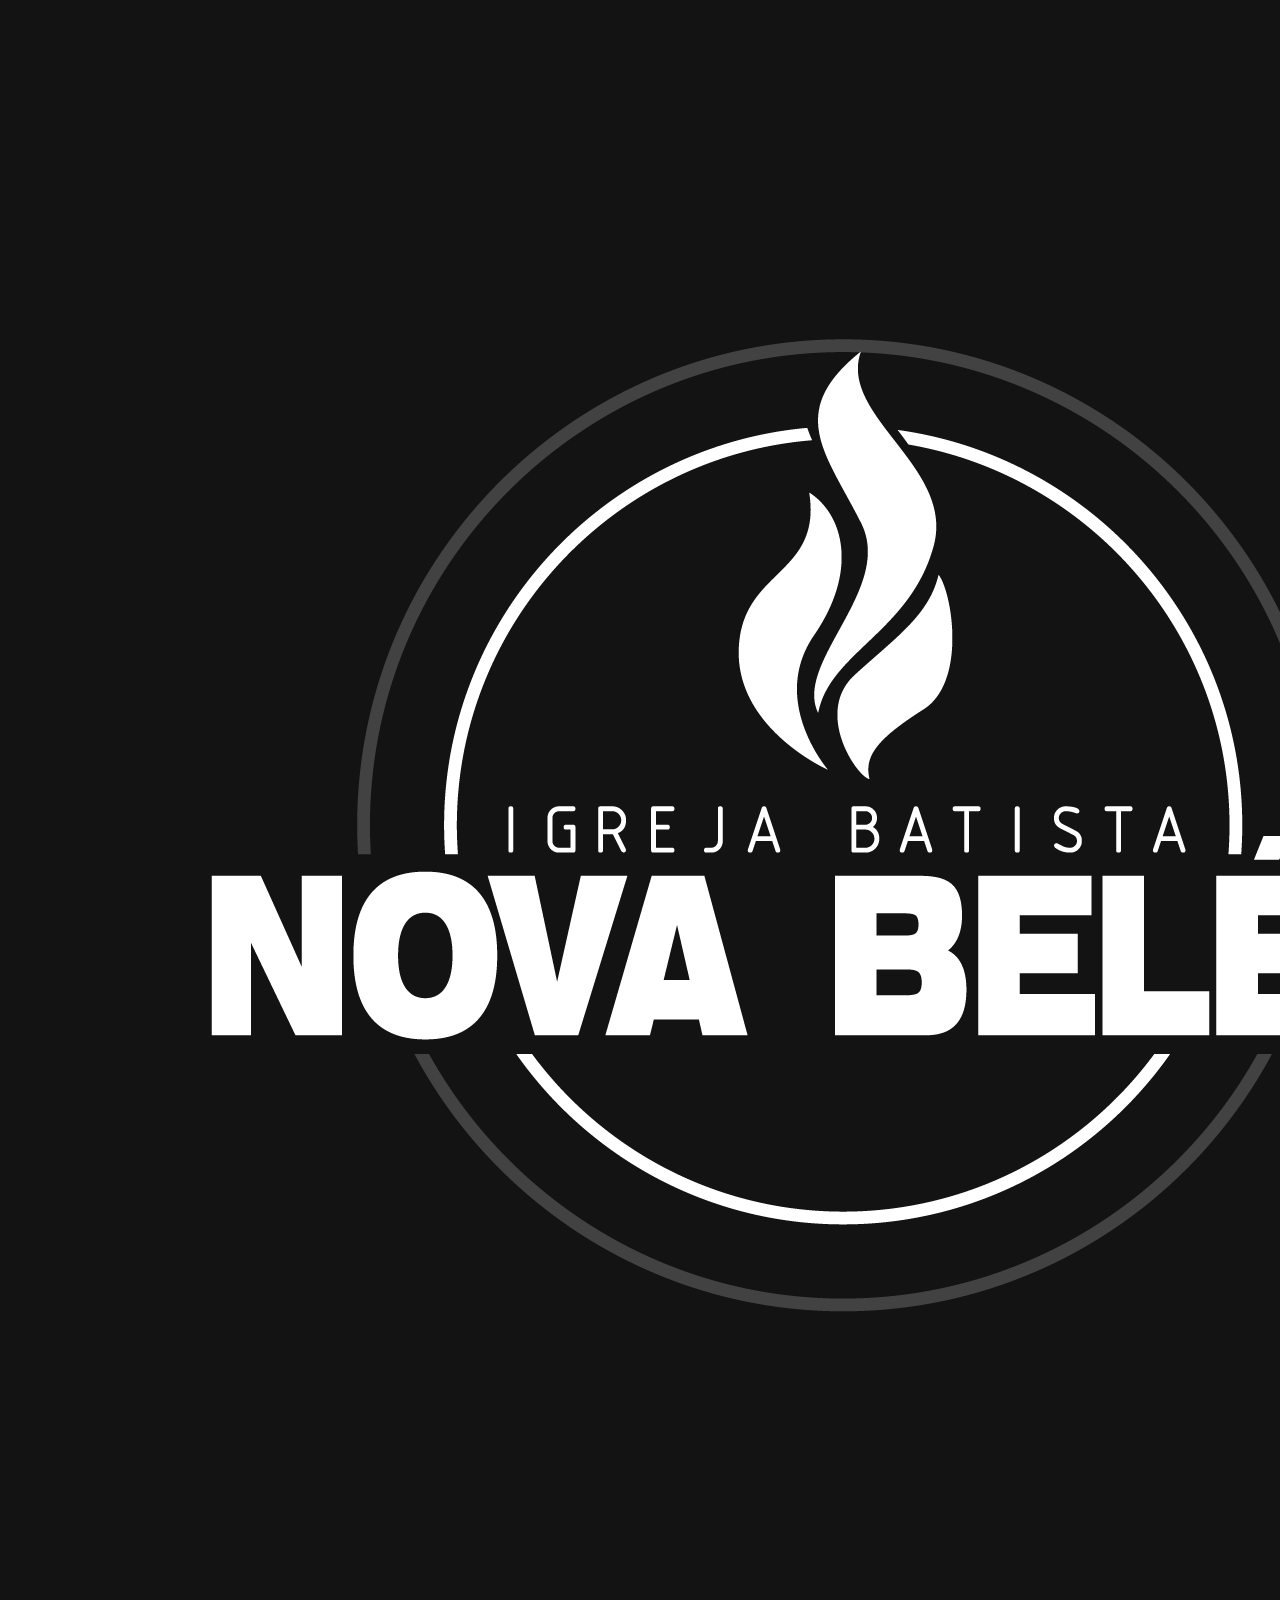
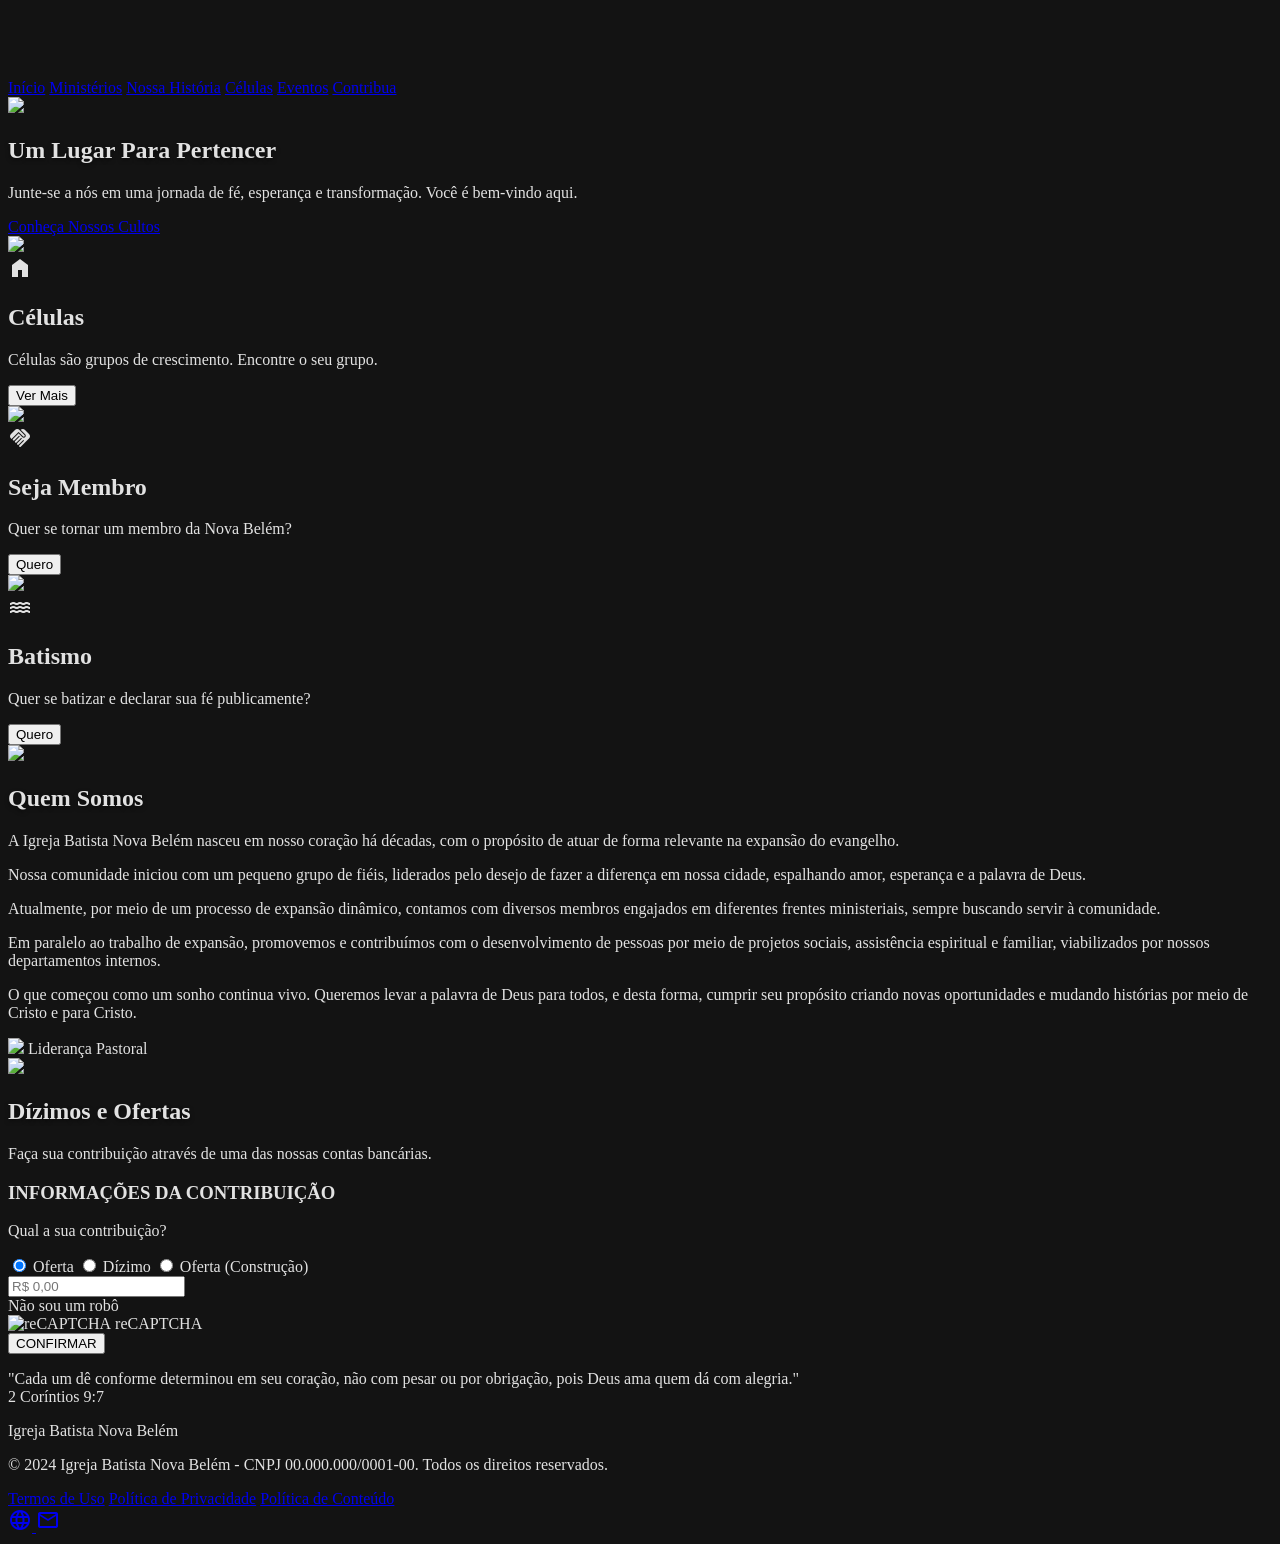
==== index.html @ 1663e481 "first commit" ====
<!DOCTYPE html><html class="dark" lang="pt-BR"><head>
<meta charset="utf-8">
<meta content="width=device-width, initial-scale=1.0" name="viewport">
<title>Igreja Batista Nova Belém - Início</title>
<script src="https://cdn.tailwindcss.com?plugins=forms,container-queries"></script>
<link href="https://fonts.googleapis.com/css2?family=Anybody:wght@700;800&amp;family=Inter:wght@400;600;700&amp;display=swap" rel="stylesheet">
<link href="https://fonts.googleapis.com/css2?family=Material+Symbols+Outlined:wght,FILL@100..700,0..1&amp;display=swap" rel="stylesheet">
<link href="https://fonts.googleapis.com/css2?family=Material+Symbols+Outlined:wght,FILL@100..700,0..1&amp;display=swap" rel="stylesheet">
<script id="tailwind-config">
        tailwind.config = {
          darkMode: "class",
          theme: {
            extend: {
              "colors": {
                      "on-tertiary-fixed-variant": "#474746",
                      "status-success": "#2ECC71",
                      "tertiary-container": "#b7b5b5",
                      "on-tertiary": "#313030",
                      "primary-container": "#e6ac2e",
                      "tertiary": "#d3d0d0",
                      "on-secondary-fixed": "#1a1c1c",
                      "tertiary-fixed-dim": "#c8c6c5",
                      "on-primary": "#412d00",
                      "on-error": "#690005",
                      "tertiary-fixed": "#e5e2e1",
                      "secondary-container": "#454747",
                      "surface-tint": "#f9bd3e",
                      "surface": "#131313",
                      "on-secondary-fixed-variant": "#454747",
                      "surface-container-highest": "#353535",
                      "inverse-surface": "#e2e2e2",
                      "on-primary-fixed-variant": "#5e4200",
                      "on-secondary-container": "#b4b5b5",
                      "on-error-container": "#ffdad6",
                      "inverse-on-surface": "#303030",
                      "outline": "#9c8f7b",
                      "surface-bright": "#393939",
                      "secondary": "#c6c6c7",
                      "background": "#131313",
                      "surface-dark": "#121212",
                      "secondary-fixed-dim": "#c6c6c7",
                      "surface-dim": "#131313",
                      "on-primary-fixed": "#271900",
                      "on-background": "#e2e2e2",
                      "error-container": "#93000a",
                      "surface-container-low": "#1b1b1b",
                      "primary": "#ffc960",
                      "error": "#ffb4ab",
                      "surface-container": "#1f1f1f",
                      "secondary-fixed": "#e2e2e2",
                      "inverse-primary": "#7c5800",
                      "on-surface": "#e2e2e2",
                      "on-tertiary-container": "#474747",
                      "status-error": "#FF4D4D",
                      "gold-muted": "#B38624",
                      "on-tertiary-fixed": "#1c1b1b",
                      "primary-fixed": "#ffdea6",
                      "primary-fixed-dim": "#f9bd3e",
                      "outline-variant": "#504534",
                      "on-primary-container": "#5e4200",
                      "surface-container-lowest": "#0e0e0e",
                      "gold-accent": "#E6AC2E",
                      "on-secondary": "#2f3131",
                      "on-surface-variant": "#d4c4ae",
                      "surface-container-high": "#2a2a2a",
                      "surface-variant": "#353535"
              },
              "borderRadius": {
                      "DEFAULT": "0.25rem",
                      "lg": "0.5rem",
                      "xl": "0.75rem",
                      "full": "9999px"
              },
              "spacing": {
                      "stack-md": "16px",
                      "gutter": "24px",
                      "stack-sm": "8px",
                      "section-padding-mobile": "40px",
                      "container-max": "1200px",
                      "section-padding-desktop": "80px",
                      "stack-lg": "32px"
              },
              "fontFamily": {
                      "body-md": [
                              "Inter"
                      ],
                      "headline-xl-mobile": [
                              "Anybody"
                      ],
                      "display-lg": [
                              "Anybody"
                      ],
                      "headline-md": [
                              "Anybody"
                      ],
                      "nav-link": [
                              "Inter"
                      ],
                      "label-bold": [
                              "Inter"
                      ],
                      "headline-xl": [
                              "Anybody"
                      ],
                      "body-lg": [
                              "Inter"
                      ]
              },
              "fontSize": {
                      "body-md": [
                              "16px",
                              {
                                      "lineHeight": "1.6",
                                      "fontWeight": "400"
                              }
                      ],
                      "headline-xl-mobile": [
                              "32px",
                              {
                                      "lineHeight": "1.2",
                                      "fontWeight": "800"
                              }
                      ],
                      "display-lg": [
                              "64px",
                              {
                                      "lineHeight": "1.1",
                                      "letterSpacing": "-0.02em",
                                      "fontWeight": "800"
                              }
                      ],
                      "headline-md": [
                              "24px",
                              {
                                      "lineHeight": "1.3",
                                      "fontWeight": "700"
                              }
                      ],
                      "nav-link": [
                              "14px",
                              {
                                      "lineHeight": "1.0",
                                      "letterSpacing": "0.05em",
                                      "fontWeight": "600"
                              }
                      ],
                      "label-bold": [
                              "14px",
                              {
                                      "lineHeight": "1.2",
                                      "fontWeight": "700"
                              }
                      ],
                      "headline-xl": [
                              "48px",
                              {
                                      "lineHeight": "1.2",
                                      "letterSpacing": "-0.01em",
                                      "fontWeight": "800"
                              }
                      ],
                      "body-lg": [
                              "18px",
                              {
                                      "lineHeight": "1.6",
                                      "fontWeight": "400"
                              }
                      ]
              }
      },
          },
        }
    </script>
<style>
        body {
            background-color: #131313;
            color: #e2e2e2;
        }
        .text-shadow {
            text-shadow: 0 2px 4px rgba(0,0,0,0.5);
        }
    </style>
</head>
<body class="bg-background text-on-background font-body-md antialiased">
<!-- TopNavBar -->
<header class="bg-background dark:bg-background border-b border-outline-variant dark:border-outline-variant sticky top-0 z-50">
        <div class="flex flex-col items-center w-full max-w-container-max mx-auto px-gutter py-4 md:py-8">
                <a class="font-display-lg text-headline-md text-on-surface dark:text-on-surface text-center block w-full mb-4 md:mb-8 hover:text-primary transition-colors" href="index.html">
                        <img src="./assets/images/logo.png" alt="Logo da Igreja Batista" class="mx-auto w-32 md:w-40" />
                </a>
                <nav class="flex flex-row flex-wrap items-center justify-center gap-6">
                        <a class="font-nav-link text-nav-link uppercase tracking-widest text-primary font-bold border-b-2 border-primary pb-1 transition-colors" href="index.html">Início</a>
                        <a class="font-nav-link text-nav-link uppercase tracking-widest text-on-surface dark:text-on-surface hover:text-gold-accent transition-all duration-300" href="ministerios.html">Ministérios</a>
                        <a class="font-nav-link text-nav-link uppercase tracking-widest text-on-surface dark:text-on-surface hover:text-gold-accent transition-all duration-300" href="nossa-historia.html">Nossa História</a>
                        <a class="font-nav-link text-nav-link uppercase tracking-widest text-on-surface dark:text-on-surface hover:text-gold-accent transition-all duration-300" href="celulas.html">Células</a>
                        <a class="font-nav-link text-nav-link uppercase tracking-widest text-on-surface dark:text-on-surface hover:text-gold-accent transition-all duration-300" href="eventos.html">Eventos</a>
                        <a class="font-nav-link text-nav-link uppercase tracking-widest text-on-surface dark:text-on-surface hover:text-gold-accent transition-all duration-300" href="contribua.html">Contribua</a>
                </nav>
        </div>
</header>
<!-- Hero Section -->
<section class="relative w-full h-[600px] md:h-[800px] overflow-hidden">
<div class="absolute inset-0 bg-black/60 z-10"></div>
<img class="absolute inset-0 w-full h-full object-cover" data-alt="A cinematic, wide-angle shot of a large, modern church congregation during worship. The room is dimly lit, emphasizing the bright, colorful stage lights in the background. Silhouettes of hands are raised in the foreground, expressing devotion. The atmosphere is powerful, spiritual, and contemporary, capturing a moment of intense collective faith." src="https://lh3.googleusercontent.com/aida-public/[base64]">
<div class="relative z-20 flex flex-col items-center justify-center h-full px-4 text-center">
<h1 class="font-headline-xl text-headline-xl text-white text-shadow mb-stack-md uppercase tracking-tight">Um Lugar Para Pertencer</h1>
<p class="font-body-lg text-body-lg text-gray-200 max-w-2xl mx-auto mb-stack-lg">Junte-se a nós em uma jornada de fé, esperança e transformação. Você é bem-vindo aqui.</p>
<a class="bg-primary text-on-primary font-label-bold text-label-bold uppercase py-3 px-8 rounded-DEFAULT hover:bg-primary-fixed-dim transition-colors" href="#">Conheça Nossos Cultos</a>
</div>
</section>
<!-- Cards Section (Bento/Vertical Style) -->
<section class="py-section-padding-mobile md:py-section-padding-desktop px-gutter max-w-container-max mx-auto">
<div class="grid grid-cols-1 md:grid-cols-3 gap-0">
<!-- Card 1: Células -->
<div class="relative group h-[500px] overflow-hidden cursor-pointer">
<div class="absolute inset-0 bg-black/50 group-hover:bg-black/40 transition-colors z-10"></div>
<img class="absolute inset-0 w-full h-full object-cover group-hover:scale-105 transition-transform duration-700" data-alt="A joyful group of young adults gathered outdoors, smiling and laughing together. They are casually dressed, representing a casual cell group meeting or church youth group. The lighting is natural and bright, conveying a sense of community, friendship, and welcoming atmosphere." src="https://lh3.googleusercontent.com/aida-public/[base64]">
<div class="relative z-20 flex flex-col items-center justify-between h-full p-8 text-center">
<div class="flex flex-col items-center">
<span class="material-symbols-outlined text-[48px] text-primary mb-4" data-icon="home" data-weight="fill" style="font-variation-settings: &quot;FILL&quot; 1;">home</span>
<h2 class="font-headline-md text-headline-md text-white uppercase tracking-wider mb-2">Células</h2>
<p class="font-body-md text-body-md text-gray-200 max-w-xs">Células são grupos de crescimento. Encontre o seu grupo.</p>
</div>
<button class="bg-white text-surface font-label-bold text-label-bold uppercase py-2 px-6 rounded-full hover:bg-gray-200 transition-colors">Ver Mais</button>
</div>
</div>
<!-- Card 2: Membro -->
<div class="relative group h-[500px] overflow-hidden cursor-pointer">
<div class="absolute inset-0 bg-black/60 group-hover:bg-black/50 transition-colors z-10"></div>
<img class="absolute inset-0 w-full h-full object-cover group-hover:scale-105 transition-transform duration-700" data-alt="A vibrant indoor church event with a large crowd celebrating. Confetti is falling through the air, caught in bright theatrical lighting. People have their hands raised in joy and worship. The mood is energetic, celebratory, and deeply moving, fitting for a membership or baptism celebration." src="https://lh3.googleusercontent.com/aida-public/[base64]">
<div class="relative z-20 flex flex-col items-center justify-between h-full p-8 text-center">
<div class="flex flex-col items-center">
<span class="material-symbols-outlined text-[48px] text-primary mb-4" data-icon="handshake" data-weight="fill" style="font-variation-settings: &quot;FILL&quot; 1;">handshake</span>
<h2 class="font-headline-md text-headline-md text-white uppercase tracking-wider mb-2">Seja Membro</h2>
<p class="font-body-md text-body-md text-gray-200 max-w-xs">Quer se tornar um membro da Nova Belém?</p>
</div>
<button class="bg-white text-surface font-label-bold text-label-bold uppercase py-2 px-6 rounded-full hover:bg-gray-200 transition-colors">Quero</button>
</div>
</div>
<!-- Card 3: Batismo -->
<div class="relative group h-[500px] overflow-hidden cursor-pointer">
<div class="absolute inset-0 bg-black/50 group-hover:bg-black/40 transition-colors z-10"></div>
<img class="absolute inset-0 w-full h-full object-cover group-hover:scale-105 transition-transform duration-700" data-alt="An emotional outdoor baptism scene. A young woman is emerging from the water with her arms raised in pure joy and relief, wearing a dark t-shirt. A pastor stands beside her, smiling. The background shows a crowd of supporters and a cloudy but bright sky, capturing a profound spiritual milestone." src="https://lh3.googleusercontent.com/aida-public/[base64]">
<div class="relative z-20 flex flex-col items-center justify-between h-full p-8 text-center">
<div class="flex flex-col items-center">
<span class="material-symbols-outlined text-[48px] text-primary mb-4" data-icon="water" data-weight="fill" style="font-variation-settings: &quot;FILL&quot; 1;">water</span>
<h2 class="font-headline-md text-headline-md text-white uppercase tracking-wider mb-2">Batismo</h2>
<p class="font-body-md text-body-md text-gray-200 max-w-xs">Quer se batizar e declarar sua fé publicamente?</p>
</div>
<button class="bg-white text-surface font-label-bold text-label-bold uppercase py-2 px-6 rounded-full hover:bg-gray-200 transition-colors">Quero</button>
</div>
</div>
</div>
</section>
<!-- Quem Somos Section -->
<section class="bg-surface-container-low py-section-padding-mobile md:py-section-padding-desktop">
<div class="relative h-[250px] mb-12 flex items-center justify-center overflow-hidden">
<div class="absolute inset-0 bg-black/70 z-10"></div>
<img class="absolute inset-0 w-full h-full object-cover" data-alt="A wide, panoramic view of a modern church stage from the perspective of the audience. Blue cinematic lighting bathes the stage where a worship band is playing. The silhouettes of the seated congregation fill the foreground. The aesthetic is contemporary, reverent, and visually striking." src="https://lh3.googleusercontent.com/aida-public/[base64]">
<h2 class="relative z-20 font-headline-xl text-headline-xl text-white uppercase tracking-widest text-shadow">Quem Somos</h2>
</div>
<div class="max-w-container-max mx-auto px-gutter grid grid-cols-1 lg:grid-cols-2 gap-12 items-center">
<div class="space-y-6 text-on-surface-variant font-body-md text-body-md">
<p class="">A Igreja Batista Nova Belém nasceu em nosso coração há décadas, com o propósito de atuar de forma relevante na expansão do evangelho.</p>
<p class="">Nossa comunidade iniciou com um pequeno grupo de fiéis, liderados pelo desejo de fazer a diferença em nossa cidade, espalhando amor, esperança e a palavra de Deus.</p>
<p class="">Atualmente, por meio de um processo de expansão dinâmico, contamos com diversos membros engajados em diferentes frentes ministeriais, sempre buscando servir à comunidade.</p>
<p class="">Em paralelo ao trabalho de expansão, promovemos e contribuímos com o desenvolvimento de pessoas por meio de projetos sociais, assistência espiritual e familiar, viabilizados por nossos departamentos internos.</p>
<p class="">O que começou como um sonho continua vivo. Queremos levar a palavra de Deus para todos, e desta forma, cumprir seu propósito criando novas oportunidades e mudando histórias por meio de Cristo e para Cristo.</p>
</div>
<div class="flex flex-col items-center">
<img class="w-full rounded-DEFAULT shadow-lg mb-4 object-cover h-[400px]" data-alt="A high-quality portrait of a male church pastor speaking passionately on stage. He is holding a microphone, smiling warmly, and engaging with the audience. He wears a simple, dark, long-sleeved shirt. The background is blurred, focusing entirely on his expressive and welcoming demeanor." src="https://lh3.googleusercontent.com/aida-public/[base64]">
<span class="font-label-bold text-label-bold text-on-surface-variant italic">Liderança Pastoral</span>
</div>
</div>
</section>
<!-- Dízimos e Ofertas Section -->
<section class="py-section-padding-mobile md:py-section-padding-desktop bg-background border-t border-surface-container-highest">
<div class="relative h-[200px] mb-12 flex items-center justify-center overflow-hidden">
<div class="absolute inset-0 bg-black/80 z-10"></div>
<img class="absolute inset-0 w-full h-full object-cover" data-alt="A close-up, dramatic shot of hands holding an offering plate or basket. The lighting is low-key, focusing on the gesture of giving. The background is completely dark, emphasizing the solemnity and devotion of the act of offering within a church setting." src="https://lh3.googleusercontent.com/aida-public/[base64]">
<h2 class="relative z-20 font-headline-xl text-headline-xl text-white uppercase tracking-widest text-shadow">Dízimos e Ofertas</h2>
</div>
<div class="max-w-3xl mx-auto px-gutter text-center">
<p class="font-body-md text-body-md text-on-surface-variant mb-12">Faça sua contribuição através de uma das nossas contas bancárias.</p>
<div class="bg-surface-container p-8 rounded-lg max-w-2xl mx-auto mb-16 text-left">
    <h3 class="font-headline-md text-headline-md text-white text-center uppercase tracking-widest mb-8">INFORMAÇÕES DA CONTRIBUIÇÃO</h3>
    
    <form class="space-y-6">
        <div class="space-y-4">
            <p class="font-label-bold text-label-bold text-white">Qual a sua contribuição?</p>
            <div class="flex flex-wrap gap-6">
                <label class="flex items-center space-x-2 cursor-pointer group">
                    <input type="radio" name="contribution_type" value="oferta" class="w-4 h-4 border-2 border-white bg-transparent checked:bg-primary checked:border-primary focus:ring-0 focus:ring-offset-0 transition-all" checked="">
                    <span class="font-body-md text-white group-hover:text-primary transition-colors">Oferta</span>
                </label>
                <label class="flex items-center space-x-2 cursor-pointer group">
                    <input type="radio" name="contribution_type" value="dizimo" class="w-4 h-4 border-2 border-white bg-transparent checked:bg-primary checked:border-primary focus:ring-0 focus:ring-offset-0 transition-all">
                    <span class="font-body-md text-white group-hover:text-primary transition-colors">Dízimo</span>
                </label>
                <label class="flex items-center space-x-2 cursor-pointer group">
                    <input type="radio" name="contribution_type" value="construcao" class="w-4 h-4 border-2 border-white bg-transparent checked:bg-primary checked:border-primary focus:ring-0 focus:ring-offset-0 transition-all">
                    <span class="font-body-md text-white group-hover:text-primary transition-colors">Oferta (Construção)</span>
                </label>
            </div>
        </div>

        <div class="relative">
            <input type="text" placeholder="R$ 0,00" class="w-full p-4 text-2xl font-bold text-surface bg-white border-none rounded-DEFAULT focus:ring-2 focus:ring-primary placeholder-gray-400">
        </div>

        <div class="bg-surface-container-low p-4 rounded-DEFAULT border border-outline-variant/30 flex items-center justify-between max-w-xs">
            <div class="flex items-center space-x-3">
                <div class="w-6 h-6 border-2 border-outline-variant rounded-sm bg-white"></div>
                <span class="text-sm text-on-surface">Não sou um robô</span>
            </div>
            <div class="flex flex-col items-center">
                <img src="https://www.gstatic.com/recaptcha/api2/logo_48.png" alt="reCAPTCHA" class="w-8 h-8">
                <span class="text-[10px] text-on-surface-variant">reCAPTCHA</span>
            </div>
        </div>

        <button type="submit" class="w-full bg-primary text-on-primary font-label-bold text-label-bold uppercase py-4 rounded-DEFAULT hover:bg-primary-fixed-dim transition-colors tracking-widest">
            CONFIRMAR
        </button>
    </form>
</div>
<p class="font-body-lg text-body-lg text-on-surface italic max-w-xl mx-auto">
                "Cada um dê conforme determinou em seu coração, não com pesar ou por obrigação, pois Deus ama quem dá com alegria."
                <br>
<span class="text-sm text-on-surface-variant not-italic mt-2 block">2 Coríntios 9:7</span>
</p>
</div>
</section>
<!-- Footer -->
<footer class="bg-surface-container-lowest dark:bg-surface-container-lowest grid grid-cols-1 md:grid-cols-3 gap-gutter px-gutter py-section-padding-desktop max-w-container-max mx-auto border-t border-outline-variant w-full">
<div class="flex flex-col space-y-4">
<span class="font-headline-md text-headline-md text-on-surface dark:text-on-surface">Igreja Batista Nova Belém</span>
<p class="font-body-md text-body-md text-on-surface-variant dark:text-on-surface-variant">© 2024 Igreja Batista Nova Belém - CNPJ 00.000.000/0001-00. Todos os direitos reservados.</p>
</div>
<div class="flex flex-col space-y-2 md:items-center">
<a class="font-body-md text-body-md text-on-surface-variant dark:text-on-surface-variant hover:text-primary transition-colors" href="#">Termos de Uso</a>
<a class="font-body-md text-body-md text-on-surface-variant dark:text-on-surface-variant hover:text-primary transition-colors" href="#">Política de Privacidade</a>
<a class="font-body-md text-body-md text-on-surface-variant dark:text-on-surface-variant hover:text-primary transition-colors" href="#">Política de Conteúdo</a>
</div>
<div class="flex flex-row space-x-4 md:justify-end items-start">
<a class="text-on-surface-variant hover:text-primary transition-colors" href="#">
<span class="material-symbols-outlined" data-icon="language">language</span>
</a>
<a class="text-on-surface-variant hover:text-primary transition-colors" href="#">
<span class="material-symbols-outlined" data-icon="mail">mail</span>
</a>
</div>
</footer>

</body>
</html>
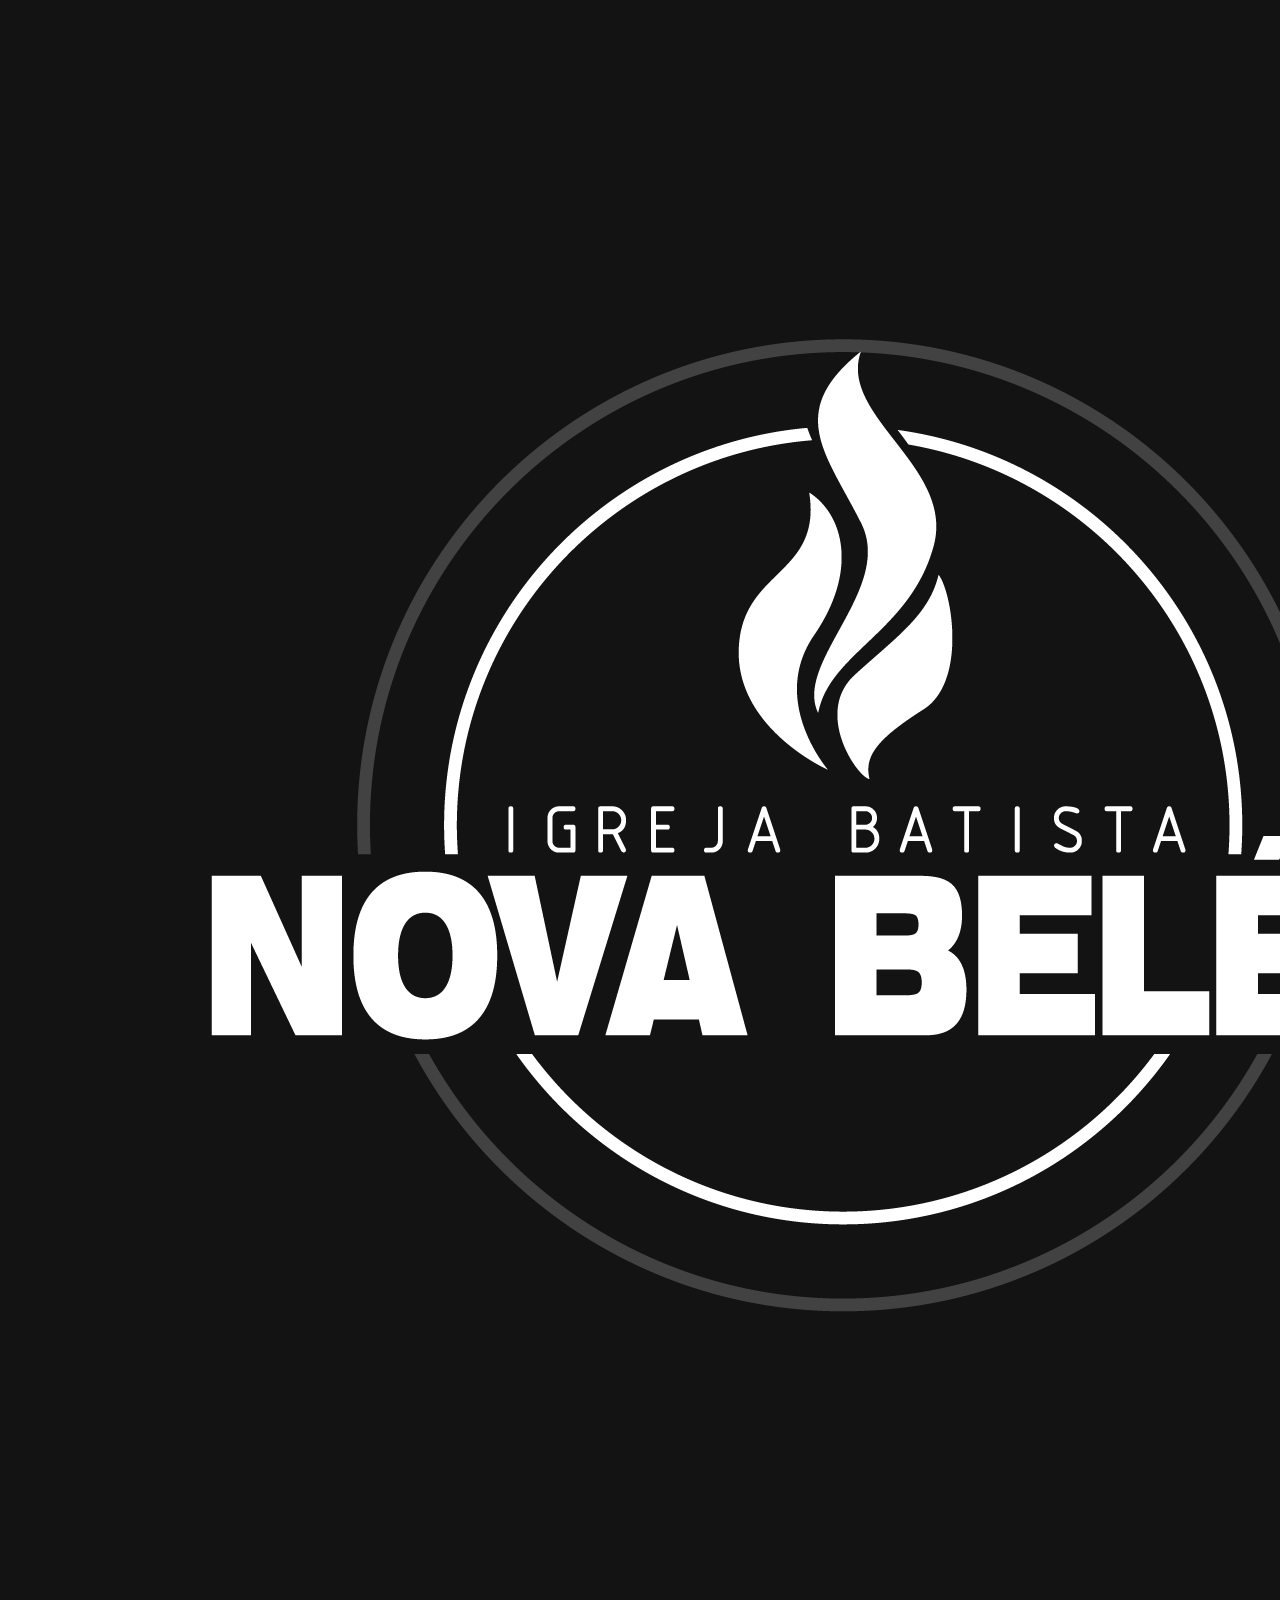
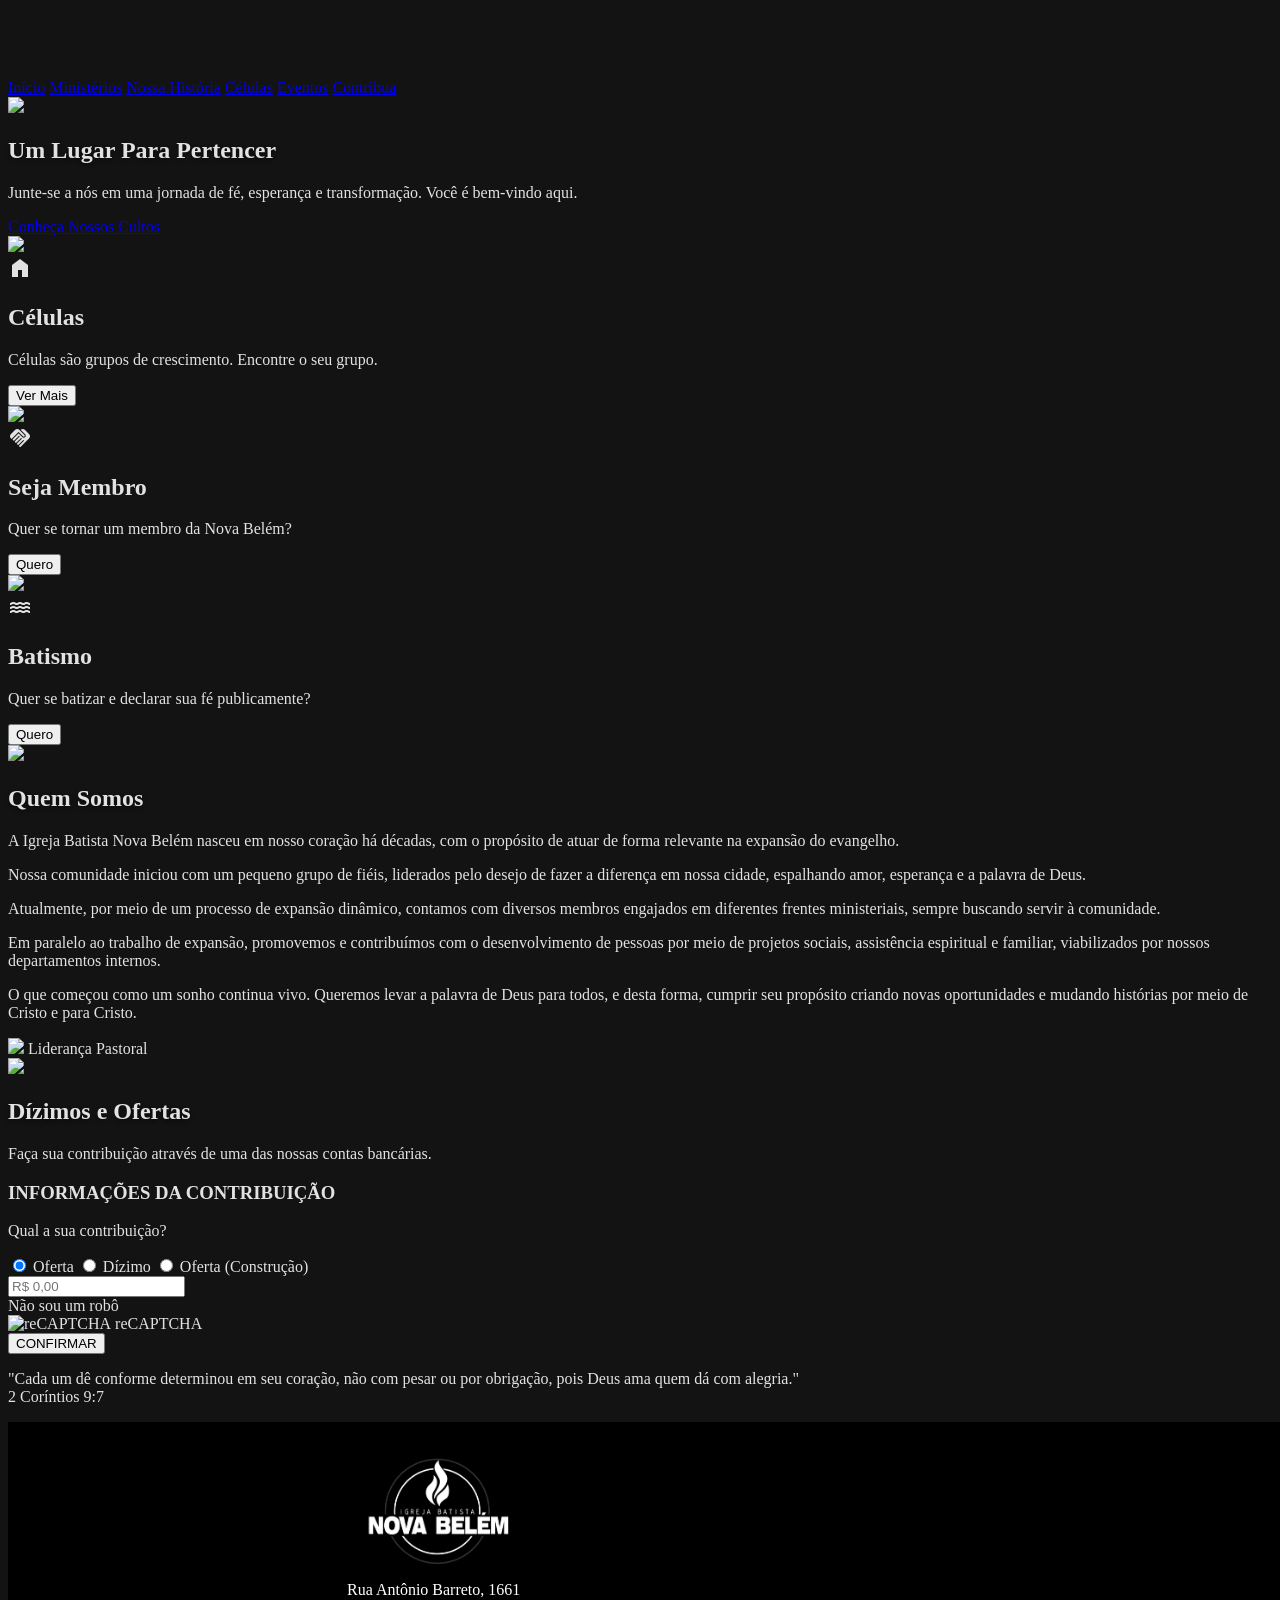
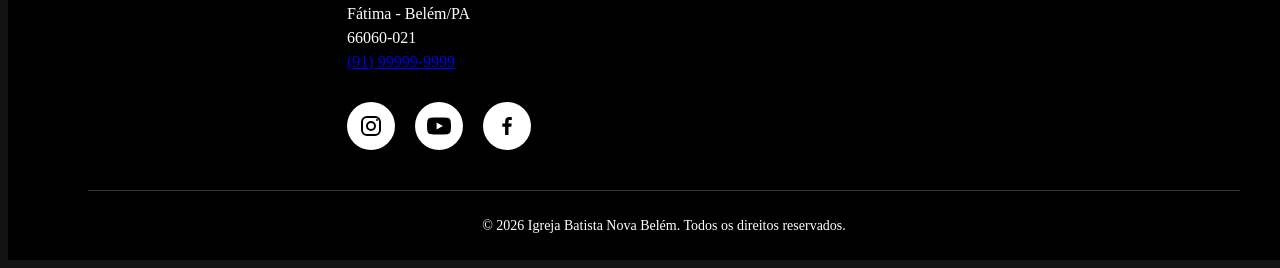
==== commit d5ad36b5: "feat: adiciona estrutura inicial do site da Igreja Batista Nova Belém" ====
--- a/index.html
+++ b/index.html
@@ -2,6 +2,7 @@
 <meta charset="utf-8">
 <meta content="width=device-width, initial-scale=1.0" name="viewport">
 <title>Igreja Batista Nova Belém - Início</title>
+<link href="./assets/styles/style.css" rel="stylesheet">
 <script src="https://cdn.tailwindcss.com?plugins=forms,container-queries"></script>
 <link href="https://fonts.googleapis.com/css2?family=Anybody:wght@700;800&amp;family=Inter:wght@400;600;700&amp;display=swap" rel="stylesheet">
 <link href="https://fonts.googleapis.com/css2?family=Material+Symbols+Outlined:wght,FILL@100..700,0..1&amp;display=swap" rel="stylesheet">
@@ -184,11 +185,14 @@
 <body class="bg-background text-on-background font-body-md antialiased">
 <!-- TopNavBar -->
 <header class="bg-background dark:bg-background border-b border-outline-variant dark:border-outline-variant sticky top-0 z-50">
-        <div class="flex flex-col items-center w-full max-w-container-max mx-auto px-gutter py-4 md:py-8">
-                <a class="font-display-lg text-headline-md text-on-surface dark:text-on-surface text-center block w-full mb-4 md:mb-8 hover:text-primary transition-colors" href="index.html">
-                        <img src="./assets/images/logo.png" alt="Logo da Igreja Batista" class="mx-auto w-32 md:w-40" />
+        <div class="site-header__inner flex flex-col items-center w-full max-w-container-max mx-auto px-gutter py-1 md:py-2">
+                <a class="site-header__brand font-display-lg text-headline-md text-on-surface dark:text-on-surface text-center block w-full mb-1 md:mb-2 hover:text-primary transition-colors" href="index.html">
+                        <img src="./assets/images/logo.png" alt="Logo da Igreja Batista" class="mx-auto w-24 md:w-32" />
                 </a>
-                <nav class="flex flex-row flex-wrap items-center justify-center gap-6">
+                <button class="site-nav-toggle" type="button" aria-label="Abrir menu" aria-expanded="false" aria-controls="primary-navigation">
+                    <span></span><span></span><span></span>
+                </button>
+                <nav class="site-nav flex flex-row flex-wrap items-center justify-center gap-6" id="primary-navigation" aria-label="Navegação principal">
                         <a class="font-nav-link text-nav-link uppercase tracking-widest text-primary font-bold border-b-2 border-primary pb-1 transition-colors" href="index.html">Início</a>
                         <a class="font-nav-link text-nav-link uppercase tracking-widest text-on-surface dark:text-on-surface hover:text-gold-accent transition-all duration-300" href="ministerios.html">Ministérios</a>
                         <a class="font-nav-link text-nav-link uppercase tracking-widest text-on-surface dark:text-on-surface hover:text-gold-accent transition-all duration-300" href="nossa-historia.html">Nossa História</a>
@@ -198,6 +202,7 @@
                 </nav>
         </div>
 </header>
+<script src="./assets/scripts/navigation.js" defer></script>
 <!-- Hero Section -->
 <section class="relative w-full h-[600px] md:h-[800px] overflow-hidden">
 <div class="absolute inset-0 bg-black/60 z-10"></div>
@@ -209,7 +214,7 @@
 </div>
 </section>
 <!-- Cards Section (Bento/Vertical Style) -->
-<section class="py-section-padding-mobile md:py-section-padding-desktop px-gutter max-w-container-max mx-auto">
+<section class="pt-section-padding-mobile pb-6 md:pt-section-padding-desktop md:pb-8 px-gutter max-w-container-max mx-auto">
 <div class="grid grid-cols-1 md:grid-cols-3 gap-0">
 <!-- Card 1: Células -->
 <div class="relative group h-[500px] overflow-hidden cursor-pointer">
@@ -253,7 +258,7 @@
 </div>
 </section>
 <!-- Quem Somos Section -->
-<section class="bg-surface-container-low py-section-padding-mobile md:py-section-padding-desktop">
+<section class="bg-surface-container-low pt-0 pb-6 md:pt-0 md:pb-8">
 <div class="relative h-[250px] mb-12 flex items-center justify-center overflow-hidden">
 <div class="absolute inset-0 bg-black/70 z-10"></div>
 <img class="absolute inset-0 w-full h-full object-cover" data-alt="A wide, panoramic view of a modern church stage from the perspective of the audience. Blue cinematic lighting bathes the stage where a worship band is playing. The silhouettes of the seated congregation fill the foreground. The aesthetic is contemporary, reverent, and visually striking." src="https://lh3.googleusercontent.com/aida-public/[base64]">
@@ -274,7 +279,7 @@
 </div>
 </section>
 <!-- Dízimos e Ofertas Section -->
-<section class="py-section-padding-mobile md:py-section-padding-desktop bg-background border-t border-surface-container-highest">
+<section class="pt-0 pb-section-padding-mobile md:pt-0 md:pb-section-padding-desktop bg-background border-t border-surface-container-highest">
 <div class="relative h-[200px] mb-12 flex items-center justify-center overflow-hidden">
 <div class="absolute inset-0 bg-black/80 z-10"></div>
 <img class="absolute inset-0 w-full h-full object-cover" data-alt="A close-up, dramatic shot of hands holding an offering plate or basket. The lighting is low-key, focusing on the gesture of giving. The background is completely dark, emphasizing the solemnity and devotion of the act of offering within a church setting." src="https://lh3.googleusercontent.com/aida-public/[base64]">
@@ -332,24 +337,52 @@
 </div>
 </section>
 <!-- Footer -->
-<footer class="bg-surface-container-lowest dark:bg-surface-container-lowest grid grid-cols-1 md:grid-cols-3 gap-gutter px-gutter py-section-padding-desktop max-w-container-max mx-auto border-t border-outline-variant w-full">
-<div class="flex flex-col space-y-4">
-<span class="font-headline-md text-headline-md text-on-surface dark:text-on-surface">Igreja Batista Nova Belém</span>
-<p class="font-body-md text-body-md text-on-surface-variant dark:text-on-surface-variant">© 2024 Igreja Batista Nova Belém - CNPJ 00.000.000/0001-00. Todos os direitos reservados.</p>
-</div>
-<div class="flex flex-col space-y-2 md:items-center">
-<a class="font-body-md text-body-md text-on-surface-variant dark:text-on-surface-variant hover:text-primary transition-colors" href="#">Termos de Uso</a>
-<a class="font-body-md text-body-md text-on-surface-variant dark:text-on-surface-variant hover:text-primary transition-colors" href="#">Política de Privacidade</a>
-<a class="font-body-md text-body-md text-on-surface-variant dark:text-on-surface-variant hover:text-primary transition-colors" href="#">Política de Conteúdo</a>
-</div>
-<div class="flex flex-row space-x-4 md:justify-end items-start">
-<a class="text-on-surface-variant hover:text-primary transition-colors" href="#">
-<span class="material-symbols-outlined" data-icon="language">language</span>
-</a>
-<a class="text-on-surface-variant hover:text-primary transition-colors" href="#">
-<span class="material-symbols-outlined" data-icon="mail">mail</span>
-</a>
-</div>
+<footer class="site-footer">
+  <div class="site-footer__inner">
+    <div class="site-footer__content">
+      <div class="site-footer__contact">
+        <a href="index.html" aria-label="Igreja Batista Nova Belém - início">
+          <img class="site-footer__logo" src="./assets/images/logo.png" alt="Igreja Batista Nova Belém">
+        </a>
+        <address class="site-footer__address">
+          Rua Antônio Barreto, 1661<br>
+          Fátima - Belém/PA<br>
+          66060-021<br>
+          <a href="tel:+5591999999999">(91) 99999-9999</a>
+        </address>
+        <nav class="site-footer__social" aria-label="Redes sociais">
+          <a class="site-footer__social-link" href="#" aria-label="Instagram">
+            <svg viewBox="0 0 24 24" fill="none" stroke="currentColor" stroke-width="2" aria-hidden="true">
+              <rect x="3" y="3" width="18" height="18" rx="5"></rect>
+              <circle cx="12" cy="12" r="4"></circle>
+              <circle cx="18" cy="6" r="1" fill="currentColor" stroke="none"></circle>
+            </svg>
+          </a>
+          <a class="site-footer__social-link" href="#" aria-label="YouTube">
+            <svg viewBox="0 0 24 24" fill="currentColor" aria-hidden="true">
+              <path d="M23.5 6.2a3 3 0 0 0-2.1-2.1C19.5 3.6 12 3.6 12 3.6s-7.5 0-9.4.5A3 3 0 0 0 .5 6.2 31 31 0 0 0 0 12a31 31 0 0 0 .5 5.8 3 3 0 0 0 2.1 2.1c1.9.5 9.4.5 9.4.5s7.5 0 9.4-.5a3 3 0 0 0 2.1-2.1A31 31 0 0 0 24 12a31 31 0 0 0-.5-5.8ZM9.6 15.6V8.4l6.3 3.6-6.3 3.6Z"></path>
+            </svg>
+          </a>
+          <a class="site-footer__social-link" href="#" aria-label="Facebook">
+            <svg viewBox="0 0 24 24" fill="currentColor" aria-hidden="true">
+              <path d="M13.5 21v-8.2h2.8l.4-3.2h-3.2v-2c0-.9.3-1.5 1.6-1.5h1.7V3.2c-.3 0-1.3-.1-2.5-.1-2.5 0-4.2 1.5-4.2 4.3v2.2H7.3v3.2h2.8V21h3.4Z"></path>
+            </svg>
+          </a>
+        </nav>
+      </div>
+      <iframe
+        class="site-footer__map"
+        src="https://www.google.com/maps/embed?pb=!1m18!1m12!1m3!1d3988.554286955098!2d-48.47396260000001!3d-1.4422873999999999!2m3!1f0!2f0!3f0!3m2!1i1024!2i768!4f13.1!3m3!1m2!1s0x92a48c2482b55c1d%3A0xc1f39b6f7767671d!2sIgreja%20Batista%20Nova%20Bel%C3%A9m!5e0!3m2!1spt-BR!2sbr!4v1782685599729!5m2!1spt-BR!2sbr"
+        title="Localização da Igreja Batista Nova Belém no Google Maps"
+        width="350"
+        height="300"
+        allowfullscreen=""
+        loading="lazy"
+        referrerpolicy="strict-origin-when-cross-origin"
+      ></iframe>
+    </div>
+    <p class="site-footer__copyright">© 2026 Igreja Batista Nova Belém. Todos os direitos reservados.</p>
+  </div>
 </footer>
 
 </body>
--- a/assets/styles/style.css
+++ b/assets/styles/style.css
@@ -0,0 +1,251 @@
+.footer {
+    display: flex;
+    flex-direction: column;
+    width: 100%;
+    padding: 20px 25% 40px;
+    color: #fff;
+}
+
+.footer__content {
+    display: flex;
+    
+    align-items: center;
+    justify-content: space-between;
+    /* border: solid 1px yellow; */
+
+}
+.footer__contact {
+    /* display: flex;
+    flex-direction: column;
+    align-items: center;  */
+    /* border: solid 1px green; */
+}
+
+.footer__logo {
+    width: 150px;
+}
+
+.footer__paragraph {
+    line-height: 1.5;
+    font-size: 14px;
+}
+.footer__social-medias {
+    display: flex;
+    padding-block: 20px;
+    gap: 35px;
+}
+
+.footer__social-media {
+    list-style-type: none;
+}
+
+.footer__info {
+    text-align: center;
+    padding-top: 20px;
+    font-size: 12px;
+    line-height: 1.5;
+}
+
+.site-footer {
+    width: 100%;
+    padding: 32px 24px 24px;
+    background: #000;
+    color: #fff;
+}
+
+.site-footer__inner {
+    max-width: 1152px;
+    margin: 0 auto;
+}
+
+.site-footer__content {
+    display: grid;
+    grid-template-columns: minmax(0, 260px) minmax(0, 350px);
+    align-items: center;
+    justify-content: center;
+    gap: 24px;
+}
+
+.site-footer__contact {
+    display: flex;
+    flex-direction: column;
+    align-items: flex-start;
+}
+
+.site-footer__logo {
+    display: block;
+    width: 180px;
+    height: 110px;
+    max-width: 100%;
+    margin-bottom: 10px;
+    object-fit: cover;
+    object-position: center;
+}
+
+.site-footer__address {
+    margin: 0;
+    font-size: 16px;
+    font-style: normal;
+    line-height: 1.5;
+}
+
+.site-footer__social {
+    display: flex;
+    gap: 20px;
+    margin-top: 28px;
+}
+
+.site-footer__social-link {
+    display: inline-flex;
+    width: 48px;
+    height: 48px;
+    align-items: center;
+    justify-content: center;
+    border-radius: 50%;
+    background: #fff;
+    color: #000;
+    transition: transform 160ms ease, background-color 160ms ease;
+}
+
+.site-footer__social-link:hover {
+    transform: translateY(-2px);
+    background: #e6ac2e;
+}
+
+.site-footer__social-link svg {
+    width: 24px;
+    height: 24px;
+}
+
+.site-footer__map {
+    display: block;
+    width: 100%;
+    height: 300px;
+    border: 0;
+}
+
+.site-footer__copyright {
+    margin: 36px 0 0;
+    padding-top: 24px;
+    border-top: 1px solid #383838;
+    font-size: 14px;
+    line-height: 1.5;
+    text-align: center;
+}
+
+@media (max-width: 700px) {
+    .site-footer {
+        padding: 24px 16px 20px;
+    }
+
+    .site-footer__content {
+        grid-template-columns: minmax(0, 1fr);
+        justify-items: center;
+        gap: 32px;
+    }
+
+    .site-footer__contact {
+        align-items: center;
+        text-align: center;
+    }
+
+    .site-footer__logo {
+        margin-bottom: 10px;
+    }
+
+    .site-footer__map {
+        max-width: 350px;
+    }
+
+    .site-footer__copyright {
+        margin-top: 28px;
+    }
+}
+
+.site-nav-toggle {
+    display: none;
+    width: 44px;
+    height: 44px;
+    align-items: center;
+    justify-content: center;
+    flex-direction: column;
+    gap: 5px;
+    border: 1px solid #504534;
+    border-radius: 6px;
+    background: transparent;
+    color: #e2e2e2;
+    cursor: pointer;
+}
+
+.site-nav-toggle span {
+    display: block;
+    width: 22px;
+    height: 2px;
+    border-radius: 2px;
+    background: currentColor;
+    transition: transform 160ms ease, opacity 160ms ease;
+}
+
+.site-nav-toggle[aria-expanded="true"] span:first-child {
+    transform: translateY(7px) rotate(45deg);
+}
+
+.site-nav-toggle[aria-expanded="true"] span:nth-child(2) {
+    opacity: 0;
+}
+
+.site-nav-toggle[aria-expanded="true"] span:last-child {
+    transform: translateY(-7px) rotate(-45deg);
+}
+
+.site-nav-toggle:focus-visible,
+.site-nav a:focus-visible {
+    outline: 2px solid #ffc960;
+    outline-offset: 3px;
+}
+
+@media (max-width: 640px) {
+    header .site-header__inner {
+        display: grid;
+        grid-template-columns: 1fr auto;
+        align-items: center;
+        padding-top: 8px;
+        padding-bottom: 8px;
+    }
+
+    .site-header__inner .site-header__brand {
+        width: fit-content;
+        margin: 0;
+    }
+
+    .site-header__brand img {
+        width: 96px;
+        height: 72px;
+        object-fit: cover;
+        object-position: center;
+    }
+
+    .site-nav-toggle {
+        display: inline-flex;
+    }
+
+    .site-header__inner .site-nav {
+        display: none;
+        grid-column: 1 / -1;
+        width: 100%;
+        flex-direction: column;
+        align-items: stretch;
+        gap: 0;
+        padding-top: 8px;
+    }
+
+    .site-header__inner .site-nav.is-open {
+        display: flex;
+    }
+
+    .site-header__inner .site-nav a {
+        padding: 12px 8px;
+        border-bottom: 1px solid #383838;
+        text-align: center;
+    }
+}
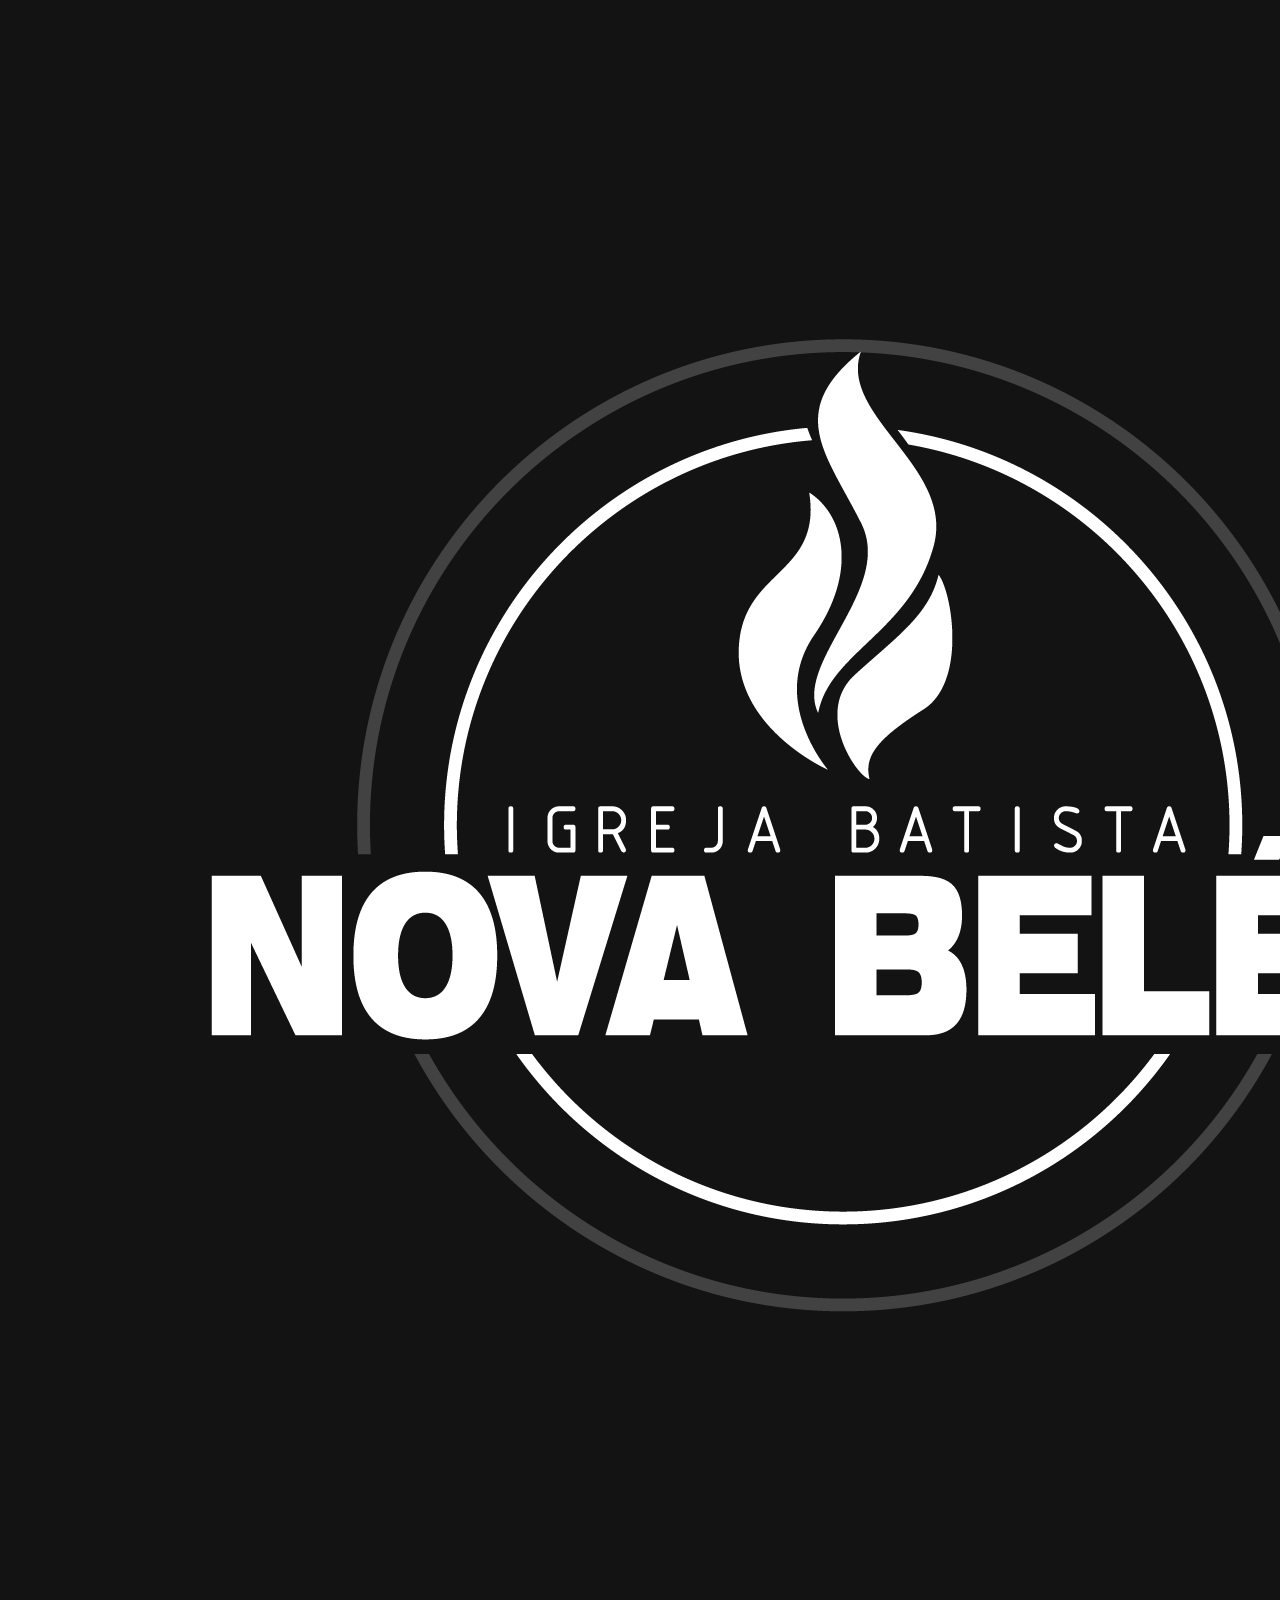
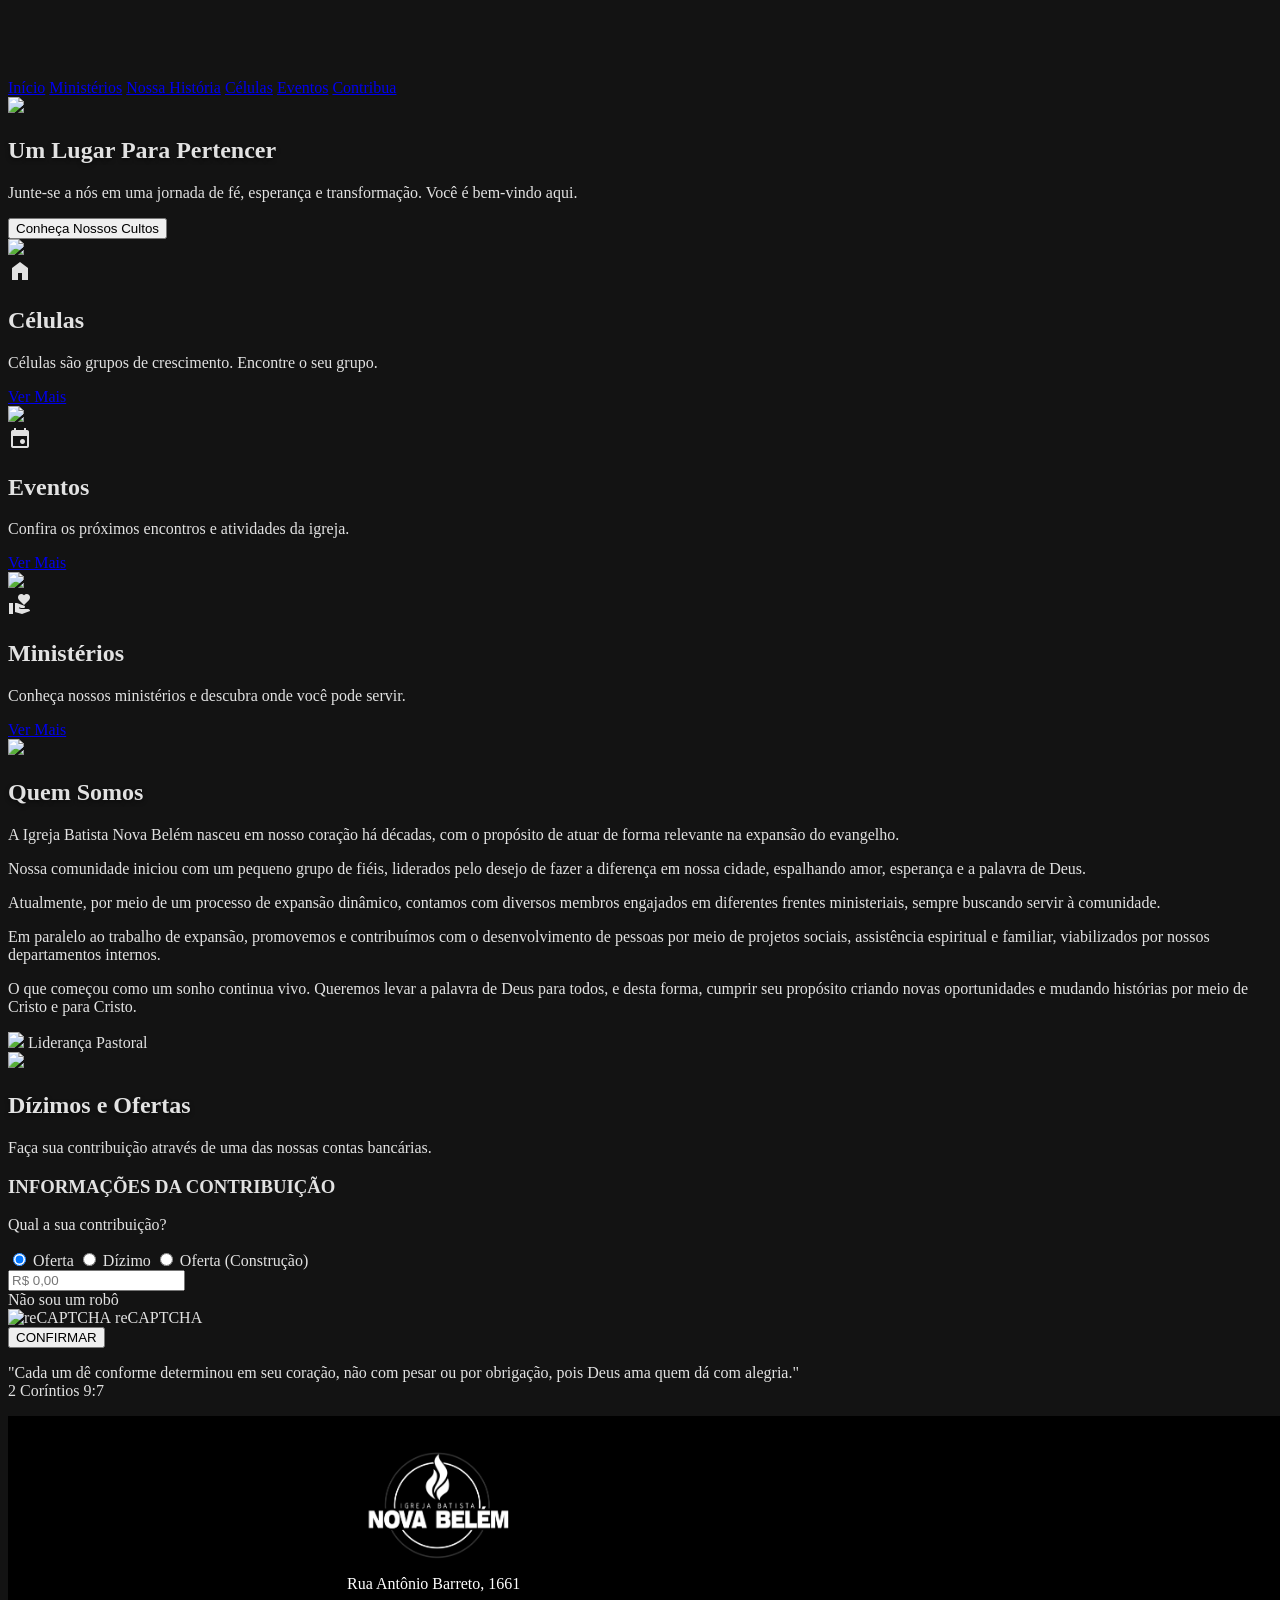
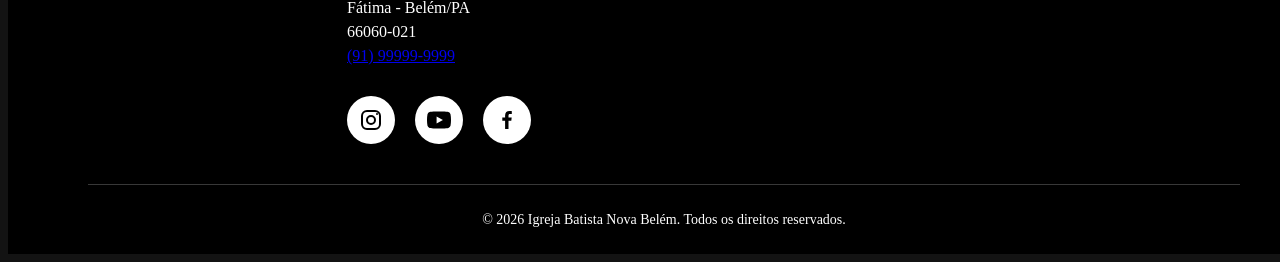
==== commit 42b02260: "feat: atualiza contribuições e adiciona programação de cultos - replica o formulário de dízimos e of" ====
--- a/index.html
+++ b/index.html
@@ -198,7 +198,7 @@
                         <a class="font-nav-link text-nav-link uppercase tracking-widest text-on-surface dark:text-on-surface hover:text-gold-accent transition-all duration-300" href="nossa-historia.html">Nossa História</a>
                         <a class="font-nav-link text-nav-link uppercase tracking-widest text-on-surface dark:text-on-surface hover:text-gold-accent transition-all duration-300" href="celulas.html">Células</a>
                         <a class="font-nav-link text-nav-link uppercase tracking-widest text-on-surface dark:text-on-surface hover:text-gold-accent transition-all duration-300" href="eventos.html">Eventos</a>
-                        <a class="font-nav-link text-nav-link uppercase tracking-widest text-on-surface dark:text-on-surface hover:text-gold-accent transition-all duration-300" href="contribua.html">Contribua</a>
+                        <a class="font-nav-link text-nav-link uppercase tracking-widest text-on-surface dark:text-on-surface hover:text-gold-accent transition-all duration-300" href="#dizimos-ofertas">Contribua</a>
                 </nav>
         </div>
 </header>
@@ -210,9 +210,36 @@
 <div class="relative z-20 flex flex-col items-center justify-center h-full px-4 text-center">
 <h1 class="font-headline-xl text-headline-xl text-white text-shadow mb-stack-md uppercase tracking-tight">Um Lugar Para Pertencer</h1>
 <p class="font-body-lg text-body-lg text-gray-200 max-w-2xl mx-auto mb-stack-lg">Junte-se a nós em uma jornada de fé, esperança e transformação. Você é bem-vindo aqui.</p>
-<a class="bg-primary text-on-primary font-label-bold text-label-bold uppercase py-3 px-8 rounded-DEFAULT hover:bg-primary-fixed-dim transition-colors" href="#">Conheça Nossos Cultos</a>
+<button class="bg-primary text-on-primary font-label-bold text-label-bold uppercase py-3 px-8 rounded-DEFAULT hover:bg-primary-fixed-dim transition-colors" type="button" aria-haspopup="dialog" aria-controls="worship-schedule">Conheça Nossos Cultos</button>
 </div>
 </section>
+<dialog class="worship-dialog" id="worship-schedule" aria-labelledby="worship-dialog-title">
+  <div class="worship-dialog__content">
+    <button class="worship-dialog__close" type="button" aria-label="Fechar programação dos cultos">&times;</button>
+    <p class="worship-dialog__eyebrow">Participe com a gente</p>
+    <h2 class="worship-dialog__title" id="worship-dialog-title">Nossos cultos</h2>
+    <div class="worship-dialog__list">
+      <article class="worship-dialog__item">
+        <h3>Culto da Família</h3>
+        <p><strong>Quintas-feiras:</strong> 19h30</p>
+        <p><strong>Domingos:</strong> 9h30 e 18h</p>
+      </article>
+      <article class="worship-dialog__item">
+        <h3>Culto Zakar <span>Rede de homens</span></h3>
+        <p>Bimestralmente, às quintas-feiras, 19h30</p>
+      </article>
+      <article class="worship-dialog__item">
+        <h3>Culto Conectadas <span>Rede de mulheres</span></h3>
+        <p>Bimestralmente, às quintas-feiras, 19h30</p>
+      </article>
+      <article class="worship-dialog__item">
+        <h3>Culto Impactados <span>Rede de jovens</span></h3>
+        <p>A cada dois sábados, às 19h</p>
+      </article>
+    </div>
+  </div>
+</dialog>
+<script src="./assets/scripts/worship-dialog.js" defer></script>
 <!-- Cards Section (Bento/Vertical Style) -->
 <section class="pt-section-padding-mobile pb-6 md:pt-section-padding-desktop md:pb-8 px-gutter max-w-container-max mx-auto">
 <div class="grid grid-cols-1 md:grid-cols-3 gap-0">
@@ -226,33 +253,33 @@
 <h2 class="font-headline-md text-headline-md text-white uppercase tracking-wider mb-2">Células</h2>
 <p class="font-body-md text-body-md text-gray-200 max-w-xs">Células são grupos de crescimento. Encontre o seu grupo.</p>
 </div>
-<button class="bg-white text-surface font-label-bold text-label-bold uppercase py-2 px-6 rounded-full hover:bg-gray-200 transition-colors">Ver Mais</button>
-</div>
-</div>
-<!-- Card 2: Membro -->
+<a class="bg-white text-surface font-label-bold text-label-bold uppercase py-2 px-6 rounded-full hover:bg-gray-200 transition-colors" href="celulas.html">Ver Mais</a>
+</div>
+</div>
+<!-- Card 2: Eventos -->
 <div class="relative group h-[500px] overflow-hidden cursor-pointer">
 <div class="absolute inset-0 bg-black/60 group-hover:bg-black/50 transition-colors z-10"></div>
 <img class="absolute inset-0 w-full h-full object-cover group-hover:scale-105 transition-transform duration-700" data-alt="A vibrant indoor church event with a large crowd celebrating. Confetti is falling through the air, caught in bright theatrical lighting. People have their hands raised in joy and worship. The mood is energetic, celebratory, and deeply moving, fitting for a membership or baptism celebration." src="https://lh3.googleusercontent.com/aida-public/[base64]">
 <div class="relative z-20 flex flex-col items-center justify-between h-full p-8 text-center">
 <div class="flex flex-col items-center">
-<span class="material-symbols-outlined text-[48px] text-primary mb-4" data-icon="handshake" data-weight="fill" style="font-variation-settings: &quot;FILL&quot; 1;">handshake</span>
-<h2 class="font-headline-md text-headline-md text-white uppercase tracking-wider mb-2">Seja Membro</h2>
-<p class="font-body-md text-body-md text-gray-200 max-w-xs">Quer se tornar um membro da Nova Belém?</p>
-</div>
-<button class="bg-white text-surface font-label-bold text-label-bold uppercase py-2 px-6 rounded-full hover:bg-gray-200 transition-colors">Quero</button>
-</div>
-</div>
-<!-- Card 3: Batismo -->
+<span class="material-symbols-outlined text-[48px] text-primary mb-4" data-icon="event" data-weight="fill" style="font-variation-settings: &quot;FILL&quot; 1;">event</span>
+<h2 class="font-headline-md text-headline-md text-white uppercase tracking-wider mb-2">Eventos</h2>
+<p class="font-body-md text-body-md text-gray-200 max-w-xs">Confira os próximos encontros e atividades da igreja.</p>
+</div>
+<a class="bg-white text-surface font-label-bold text-label-bold uppercase py-2 px-6 rounded-full hover:bg-gray-200 transition-colors" href="eventos.html">Ver Mais</a>
+</div>
+</div>
+<!-- Card 3: Ministérios -->
 <div class="relative group h-[500px] overflow-hidden cursor-pointer">
 <div class="absolute inset-0 bg-black/50 group-hover:bg-black/40 transition-colors z-10"></div>
-<img class="absolute inset-0 w-full h-full object-cover group-hover:scale-105 transition-transform duration-700" data-alt="An emotional outdoor baptism scene. A young woman is emerging from the water with her arms raised in pure joy and relief, wearing a dark t-shirt. A pastor stands beside her, smiling. The background shows a crowd of supporters and a cloudy but bright sky, capturing a profound spiritual milestone." src="https://lh3.googleusercontent.com/aida-public/[base64]">
+<img class="absolute inset-0 w-full h-full object-cover group-hover:scale-105 transition-transform duration-700" data-alt="Culto na Igreja Batista Nova Belém, com a equipe de louvor no palco e a congregação reunida." src="https://lh3.googleusercontent.com/aida-public/[base64]">
 <div class="relative z-20 flex flex-col items-center justify-between h-full p-8 text-center">
 <div class="flex flex-col items-center">
-<span class="material-symbols-outlined text-[48px] text-primary mb-4" data-icon="water" data-weight="fill" style="font-variation-settings: &quot;FILL&quot; 1;">water</span>
-<h2 class="font-headline-md text-headline-md text-white uppercase tracking-wider mb-2">Batismo</h2>
-<p class="font-body-md text-body-md text-gray-200 max-w-xs">Quer se batizar e declarar sua fé publicamente?</p>
-</div>
-<button class="bg-white text-surface font-label-bold text-label-bold uppercase py-2 px-6 rounded-full hover:bg-gray-200 transition-colors">Quero</button>
+<span class="material-symbols-outlined text-[48px] text-primary mb-4" data-icon="volunteer_activism" data-weight="fill" style="font-variation-settings: &quot;FILL&quot; 1;">volunteer_activism</span>
+<h2 class="font-headline-md text-headline-md text-white uppercase tracking-wider mb-2">Ministérios</h2>
+<p class="font-body-md text-body-md text-gray-200 max-w-xs">Conheça nossos ministérios e descubra onde você pode servir.</p>
+</div>
+<a class="bg-white text-surface font-label-bold text-label-bold uppercase py-2 px-6 rounded-full hover:bg-gray-200 transition-colors" href="ministerios.html">Ver Mais</a>
 </div>
 </div>
 </div>
@@ -279,7 +306,7 @@
 </div>
 </section>
 <!-- Dízimos e Ofertas Section -->
-<section class="pt-0 pb-section-padding-mobile md:pt-0 md:pb-section-padding-desktop bg-background border-t border-surface-container-highest">
+<section id="dizimos-ofertas" class="pt-0 pb-section-padding-mobile md:pt-0 md:pb-section-padding-desktop bg-background border-t border-surface-container-highest">
 <div class="relative h-[200px] mb-12 flex items-center justify-center overflow-hidden">
 <div class="absolute inset-0 bg-black/80 z-10"></div>
 <img class="absolute inset-0 w-full h-full object-cover" data-alt="A close-up, dramatic shot of hands holding an offering plate or basket. The lighting is low-key, focusing on the gesture of giving. The background is completely dark, emphasizing the solemnity and devotion of the act of offering within a church setting." src="https://lh3.googleusercontent.com/aida-public/[base64]">
--- a/assets/styles/style.css
+++ b/assets/styles/style.css
@@ -44,6 +44,118 @@
     padding-top: 20px;
     font-size: 12px;
     line-height: 1.5;
+}
+
+.worship-dialog {
+    width: min(560px, calc(100% - 32px));
+    max-width: none;
+    max-height: min(80vh, 720px);
+    padding: 0;
+    overflow: auto;
+    border: 1px solid #504534;
+    border-radius: 12px;
+    background: #1b1b1b;
+    color: #e2e2e2;
+    box-shadow: 0 24px 80px rgb(0 0 0 / 55%);
+}
+
+.worship-dialog::backdrop {
+    background: rgb(0 0 0 / 75%);
+    backdrop-filter: blur(3px);
+}
+
+.worship-dialog__content {
+    position: relative;
+    padding: 32px;
+}
+
+.worship-dialog__close {
+    position: absolute;
+    top: 12px;
+    right: 16px;
+    display: inline-flex;
+    width: 40px;
+    height: 40px;
+    align-items: center;
+    justify-content: center;
+    border: 0;
+    border-radius: 50%;
+    background: transparent;
+    color: #e2e2e2;
+    font-size: 30px;
+    line-height: 1;
+    cursor: pointer;
+}
+
+.worship-dialog__close:hover {
+    background: #353535;
+    color: #ffc960;
+}
+
+.worship-dialog__close:focus-visible {
+    outline: 2px solid #ffc960;
+    outline-offset: 2px;
+}
+
+.worship-dialog__eyebrow {
+    margin: 0 48px 8px 0;
+    color: #ffc960;
+    font-size: 12px;
+    font-weight: 700;
+    letter-spacing: 0.12em;
+    text-transform: uppercase;
+}
+
+.worship-dialog__title {
+    margin: 0 40px 24px 0;
+    color: #fff;
+    font-family: Anybody, sans-serif;
+    font-size: clamp(24px, 5vw, 32px);
+    font-weight: 800;
+}
+
+.worship-dialog__list {
+    display: grid;
+    gap: 12px;
+}
+
+.worship-dialog__item {
+    padding: 16px;
+    border: 1px solid rgb(80 69 52 / 70%);
+    border-radius: 8px;
+    background: #131313;
+}
+
+.worship-dialog__item h3 {
+    margin: 0 0 8px;
+    color: #ffc960;
+    font-size: 16px;
+    font-weight: 700;
+}
+
+.worship-dialog__item h3 span {
+    display: block;
+    margin-top: 2px;
+    color: #d4c4ae;
+    font-size: 13px;
+    font-weight: 400;
+}
+
+.worship-dialog__item p {
+    margin: 4px 0 0;
+    color: #e2e2e2;
+    font-size: 14px;
+    line-height: 1.5;
+}
+
+.worship-dialog__item strong {
+    color: #d4c4ae;
+}
+
+@media (max-width: 480px) {
+    .worship-dialog__content {
+        padding: 28px 20px 20px;
+    }
 }
 
 .site-footer {
